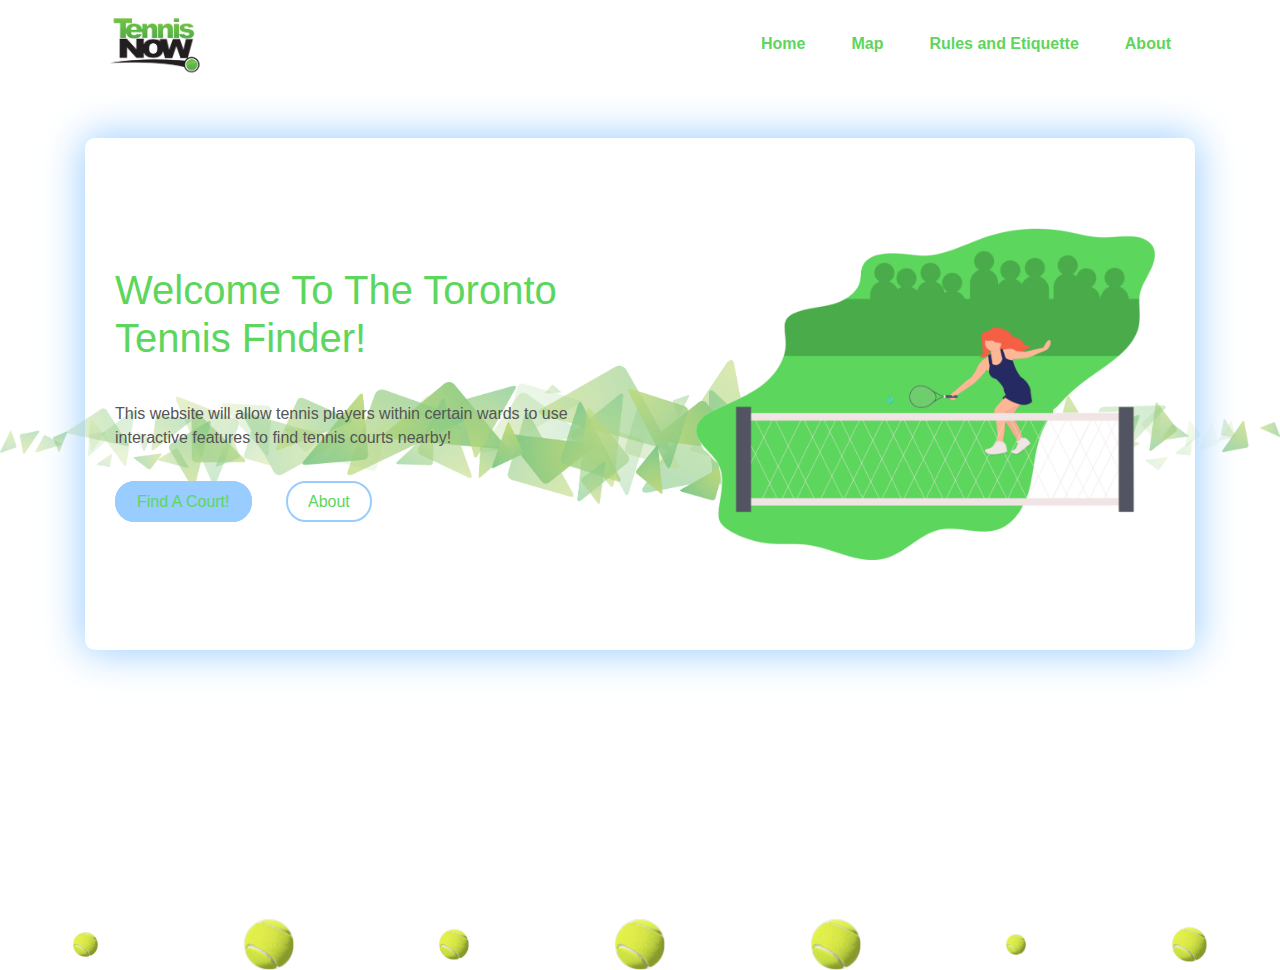
==== index.html @ b76fb707 "favicon" ====
<!DOCTYPE html>
<html>
<head>
	<title>Website Design Homepage</title>
	<meta name="viewport" content="width=device-width, intial-scale=1.0">
	<link rel="stylesheet" href="style.css">
	<link rel="stylesheet" href="https://cdn.jsdelivr.net/npm/bootstrap@4.5.3/dist/css/bootstrap.min.css">
	<script src="https://code.jquery.com/jquery-3.5.1.slim.min.js"></script>
	<script src="https://cdn.jsdelivr.net/npm/bootstrap@4.5.3/dist/js/bootstrap.bundle.min.js"></script>
	<link rel="shortcut icon" href="favicon.ico">

</head>
<body>


<div class = "container">

	<nav class="navbar navbar-expand-lg">
  <a class="navbar-brand" href="#"><img src = "tennisnow.png"></a>
  <button class="navbar-toggler" type="button" data-toggle="collapse" data-target="#navbarNav" aria-controls="navbarNav" aria-expanded="false" aria-label="Toggle navigation">
  	<img src="dropdownmenu.png">
  </button>
  <div class="collapse navbar-collapse" id="navbarNav">
    <ul class="navbar-nav ml-auto text-right">
      <li class="nav-item">
        <a class="nav-link" href="index.html">Home</a>
      </li>
      <li class="nav-item">
        <a class="nav-link" href="#">Map</a>
      </li>
      <li class="nav-item">
        <a class="nav-link" href="rules.html">Rules and Etiquette</a>
      </li>
      <li class="nav-item">
        <a class="nav-link" href="#">About</a>
      </li>
    </ul>
  </div>
</nav>


</div>

<div class = "container">
<div class = "wrapper">
<div class = "row">
	<div class = "col-md-6">
		<div class = "feature-box">
		<h1>Welcome To The Toronto Tennis Finder!</h1>
		<p>This website will allow tennis players within certain wards to use interactive features to find tennis courts nearby!</p>
		<a href="#" class = "btn-One">Find A Court!</a>
		<a href="#" class = "btn-Two">About</a>
		</div>
	</div>
	<div class = "col-md-6">
		<img src = "tennisplayer.png" class="feature-img">
		</div>


</div>
</div>
</div>

<div class = "tennisballs">
	
	<img src="tennis-ball2.png">
	<img src="tennis-ball2.png">
	<img src="tennis-ball2.png">
	<img src="tennis-ball2.png">
	<img src="tennis-ball2.png">
	<img src="tennis-ball2.png">
	<img src="tennis-ball2.png">
	
</div>


<img src = "grwave.png" class = "green-wave">

</body>
</html>
---- style.css ----
*
{
	margin: 0;
	padding: 0;
}

.navbar-toggler{
	outline: none !important;
	padding:0;
}

.navbar-toggler img{
	width: 35px;
}


.navbar-brand img{
	width:110px;
}

.nav-link{
	color:#5cd65c !important;
	font-weight: 600;
	margin-left: 30px;
}

.wrapper{
	margin: 50px auto;
	border-radius: 10px;
	padding-top: 50px;
	padding-bottom: 50px;
	box-shadow: 0 0 40px 2px rgb(153, 204, 255);
}

.feature-box{
	padding: 30px;
}

.feature-box h1{
	margin-top: 10%;
	color:#5cd65c;
}

.feature-box p{
	margin:40px auto;
	color:#555;
}

.feature-box a{
	text-decoration: none !important;
	background: #99ccff;
	border-radius: 20px;
	padding: 10px 20px;
	margin-right: 30px;
	border: 2px solid #99ccff !important;
	color:#5cd65c;
}

.btn-One:hover{
	color:#555;
}

.btn-Two{
	background: none !important;
	color:#555;
}

.feature-img{
	width:100%;
	padding:40px;
}


.tennisballs img {
  width:50px;
  animation: tennisball 7s linear infinite;
}

.tennisballs{
  width: 100%;
  display: flex;
  align-items: center;
  justify-content: space-around;
  position: absolute;
  bottom: -70px;
}

@keyframes tennisball{
  0%{
    transform: translateY(0);
    opacity: 0;
  }
  50%{
    opacity: 1;
  }
  70%{
    opacity: 1;
  }
  100%{
    transform: translateY(-80vh);
    opacity: 0;
  }
}

.tennisballs img:nth-child(1){
  animation-delay: 2s;
  width:25px;
}

.tennisballs img:nth-child(2){
  animation-delay: 1s;
}

.tennisballs img:nth-child(3){
  animation-delay: 3.5s;
  width:30px;
}

.tennisballs img:nth-child(4){
  animation-delay: 5s;
}

.tennisballs img:nth-child(5){
  animation-delay: 4.5s;
}

.tennisballs img:nth-child(6){
  animation-delay: 2.5s;
  width:20px;
}

.tennisballs img:nth-child(7){
  animation-delay: 3;
  width:35px;
}

.green-wave{
  width:100%;
  position:absolute;
  display:block;
  top:40%;
  z-index:-1;
  opacity:0.6;
}


section {
  display: flex;
  flex-direction: column;
  align-items: center;
  justify-content: center;
  text-align: center;
  width: 100%;
  height: 100vh;
 
  /* Scroll Snap */
  scroll-snap-align: center;
}
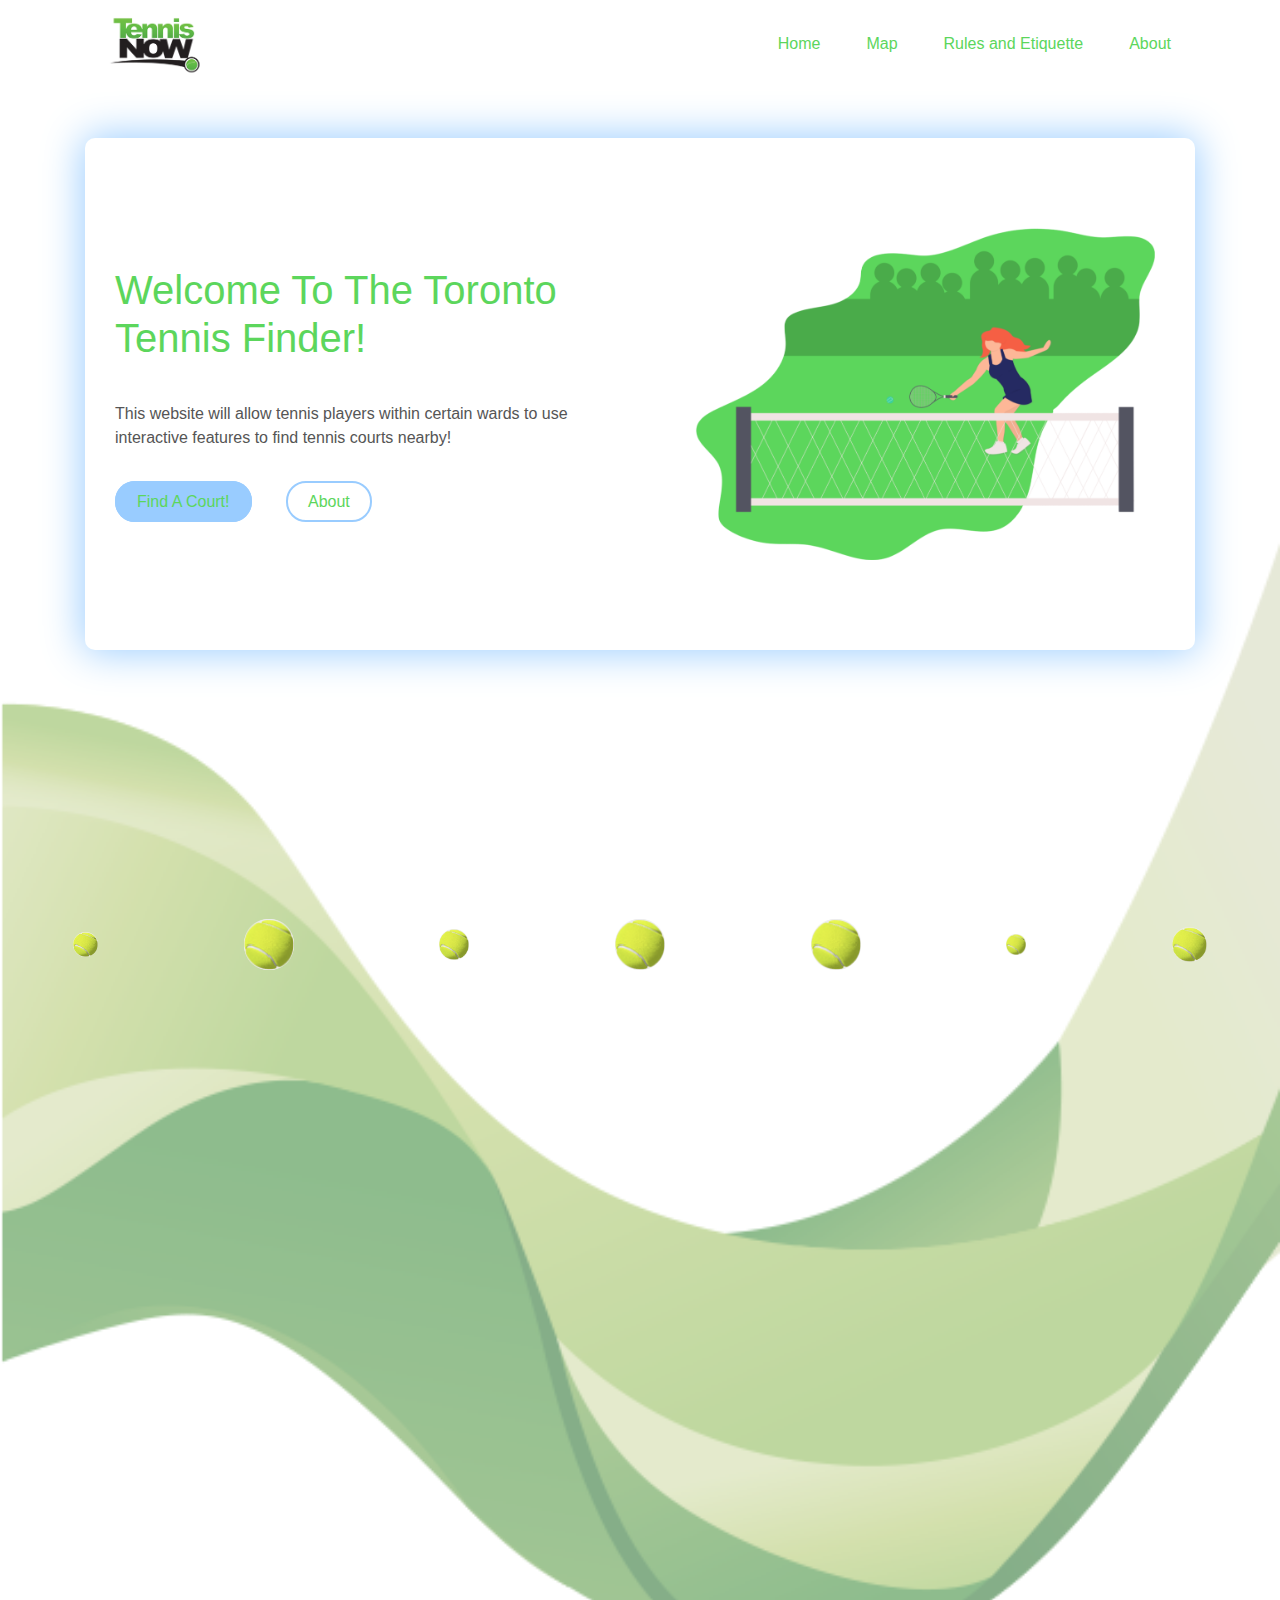
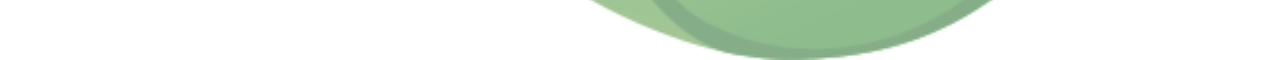
==== commit ecf945a6: "push" ====
--- a/index.html
+++ b/index.html
@@ -7,7 +7,7 @@
 	<link rel="stylesheet" href="https://cdn.jsdelivr.net/npm/bootstrap@4.5.3/dist/css/bootstrap.min.css">
 	<script src="https://code.jquery.com/jquery-3.5.1.slim.min.js"></script>
 	<script src="https://cdn.jsdelivr.net/npm/bootstrap@4.5.3/dist/js/bootstrap.bundle.min.js"></script>
-	<link rel="shortcut icon" href="favicon.ico">
+	<link rel="shortcut icon" href="favicon.png">
 
 </head>
 <body>
@@ -74,7 +74,7 @@
 </div>
 
 
-<img src = "grwave.png" class = "green-wave">
+<img src = "wave2.png" class = "green-wave">
 
 </body>
 </html>--- a/style.css
+++ b/style.css
@@ -20,6 +20,7 @@
 
 .nav-link{
 	color:#5cd65c !important;
+  font-family: 
 	font-weight: 600;
 	margin-left: 30px;
 }
@@ -138,7 +139,7 @@
   width:100%;
   position:absolute;
   display:block;
-  top:40%;
+  top:60%;
   z-index:-1;
   opacity:0.6;
 }
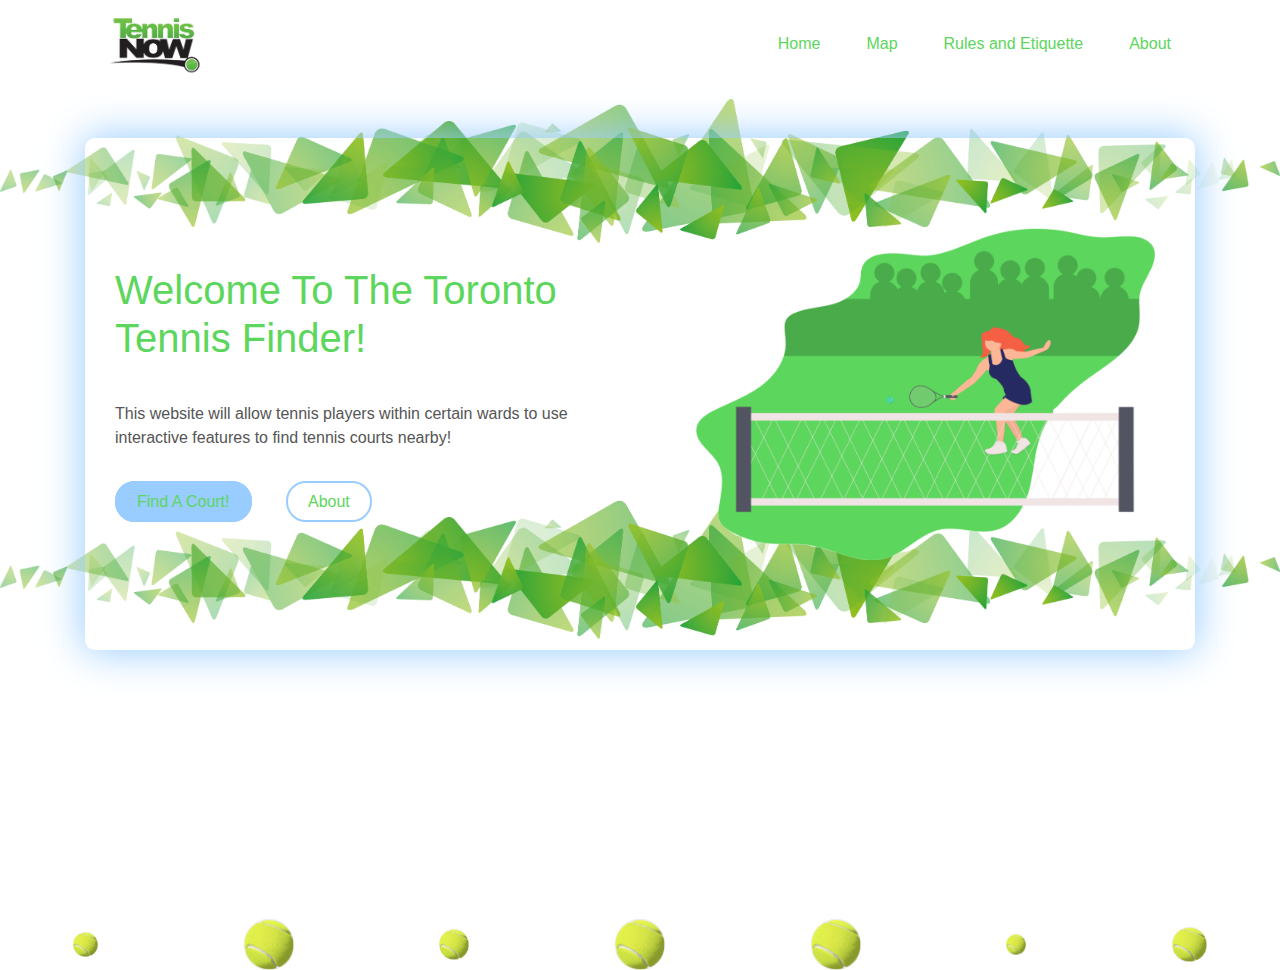
==== commit f9ef4b32: "push" ====
--- a/index.html
+++ b/index.html
@@ -74,7 +74,8 @@
 </div>
 
 
-<img src = "wave2.png" class = "green-wave">
+<img src = "grwave.png" class = "green-wave">
+<img src = "grwave.png" class = "green-waveno2">
 
 </body>
 </html>--- a/style.css
+++ b/style.css
@@ -139,11 +139,19 @@
   width:100%;
   position:absolute;
   display:block;
-  top:60%;
+  top:11%;
   z-index:-1;
-  opacity:0.6;
+  opacity:1.0;
 }
 
+.green-waveno2{
+  width:100%;
+  position:absolute;
+  display:block;
+  top:55%;
+  z-index:-1;
+  opacity:1.0;
+}
 
 section {
   display: flex;
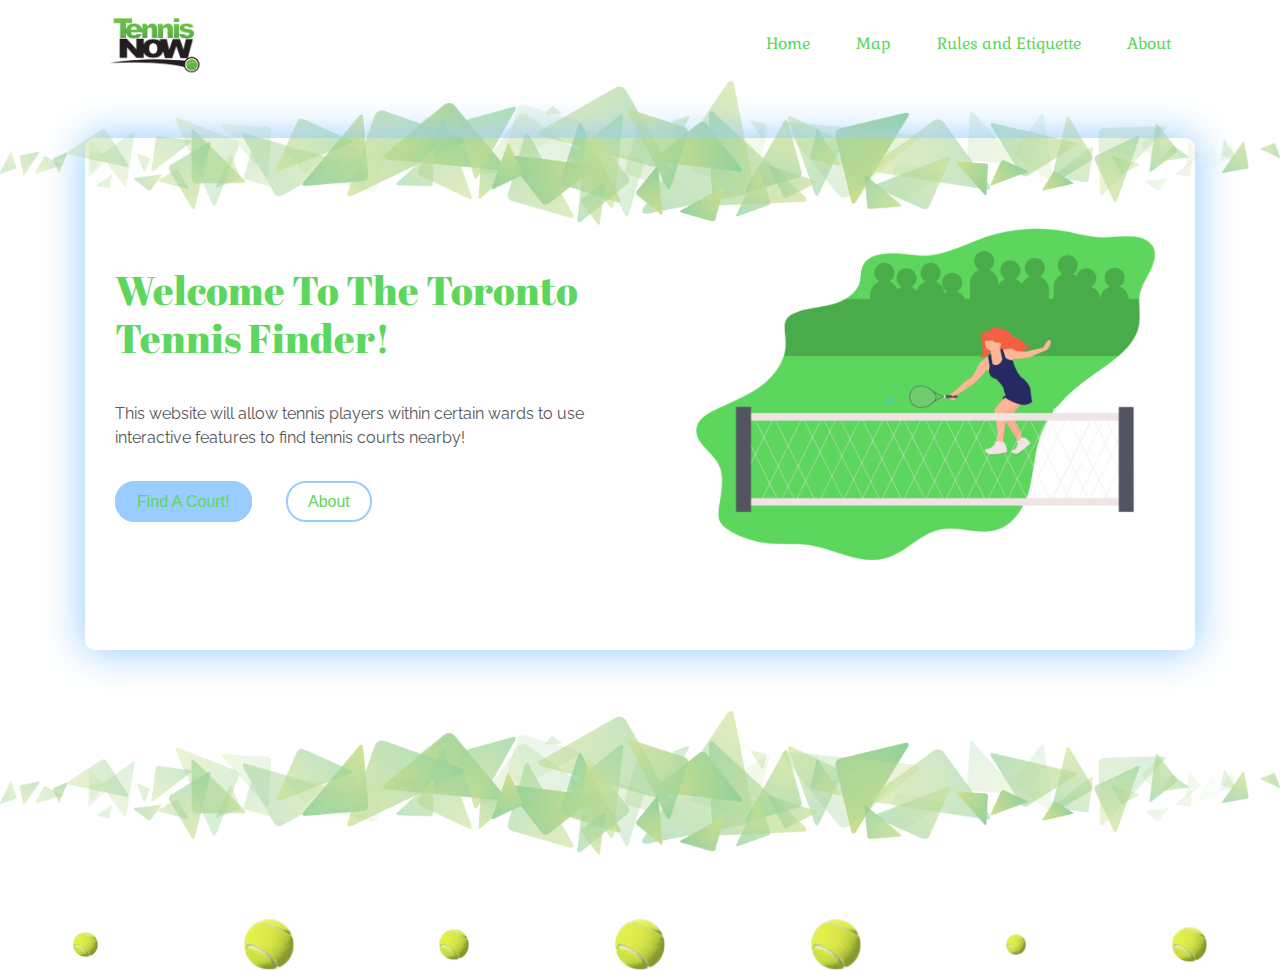
==== commit 5c509bab: "push" ====
--- a/index.html
+++ b/index.html
@@ -8,6 +8,10 @@
 	<script src="https://code.jquery.com/jquery-3.5.1.slim.min.js"></script>
 	<script src="https://cdn.jsdelivr.net/npm/bootstrap@4.5.3/dist/js/bootstrap.bundle.min.js"></script>
 	<link rel="shortcut icon" href="favicon.png">
+	<link rel="preconnect" href="https://fonts.gstatic.com">
+	<link href="https://fonts.googleapis.com/css2?family=Abril+Fatface&display=swap" rel="stylesheet">
+	<link href="https://fonts.googleapis.com/css2?family=Raleway&display=swap" rel="stylesheet">
+	<link href="https://fonts.googleapis.com/css2?family=Gabriela&display=swap" rel="stylesheet">
 
 </head>
 <body>
--- a/style.css
+++ b/style.css
@@ -20,8 +20,7 @@
 
 .nav-link{
 	color:#5cd65c !important;
-  font-family: 
-	font-weight: 600;
+  font-family: 'Gabriela', serif;
 	margin-left: 30px;
 }
 
@@ -40,11 +39,13 @@
 .feature-box h1{
 	margin-top: 10%;
 	color:#5cd65c;
+  font-family: 'Abril Fatface', cursive;
 }
 
 .feature-box p{
 	margin:40px auto;
 	color:#555;
+  font-family: 'Raleway', sans-serif;
 }
 
 .feature-box a{
@@ -139,18 +140,18 @@
   width:100%;
   position:absolute;
   display:block;
-  top:11%;
+  top:9%;
   z-index:-1;
-  opacity:1.0;
+  opacity:0.5;
 }
 
 .green-waveno2{
   width:100%;
   position:absolute;
   display:block;
-  top:55%;
+  top:79%;
   z-index:-1;
-  opacity:1.0;
+  opacity:0.5;
 }
 
 section {
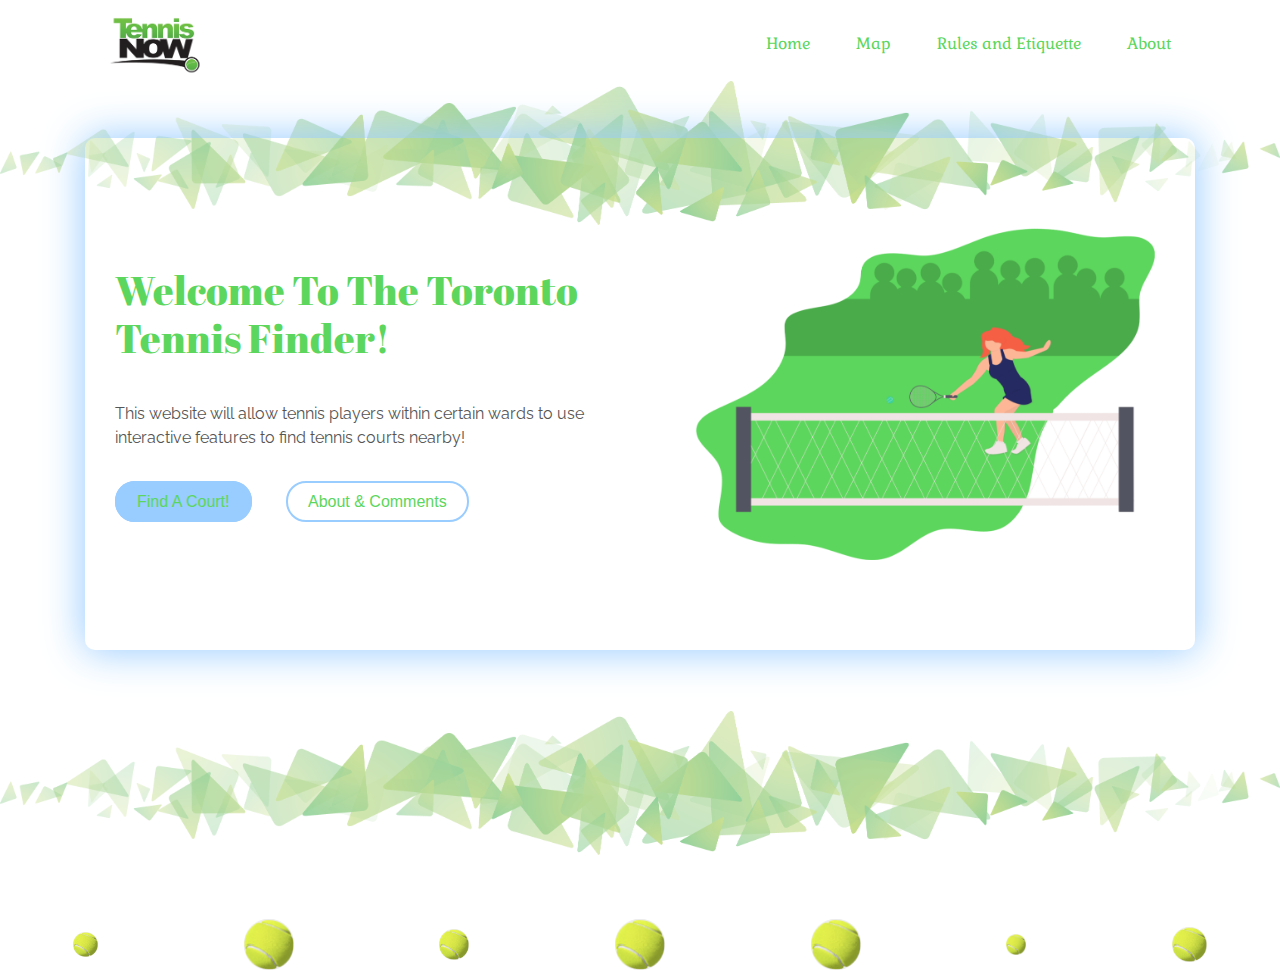
==== commit c713e549: "push" ====
--- a/index.html
+++ b/index.html
@@ -30,13 +30,13 @@
         <a class="nav-link" href="index.html">Home</a>
       </li>
       <li class="nav-item">
-        <a class="nav-link" href="#">Map</a>
+        <a class="nav-link" href="map.html">Map</a>
       </li>
       <li class="nav-item">
         <a class="nav-link" href="rules.html">Rules and Etiquette</a>
       </li>
       <li class="nav-item">
-        <a class="nav-link" href="#">About</a>
+        <a class="nav-link" href="commentspage.html">About</a>
       </li>
     </ul>
   </div>
@@ -52,8 +52,8 @@
 		<div class = "feature-box">
 		<h1>Welcome To The Toronto Tennis Finder!</h1>
 		<p>This website will allow tennis players within certain wards to use interactive features to find tennis courts nearby!</p>
-		<a href="#" class = "btn-One">Find A Court!</a>
-		<a href="#" class = "btn-Two">About</a>
+		<a href="map.html" class = "btn-One">Find A Court!</a>
+		<a href="commentspage.html" class = "btn-Two">About & Comments</a>
 		</div>
 	</div>
 	<div class = "col-md-6">
